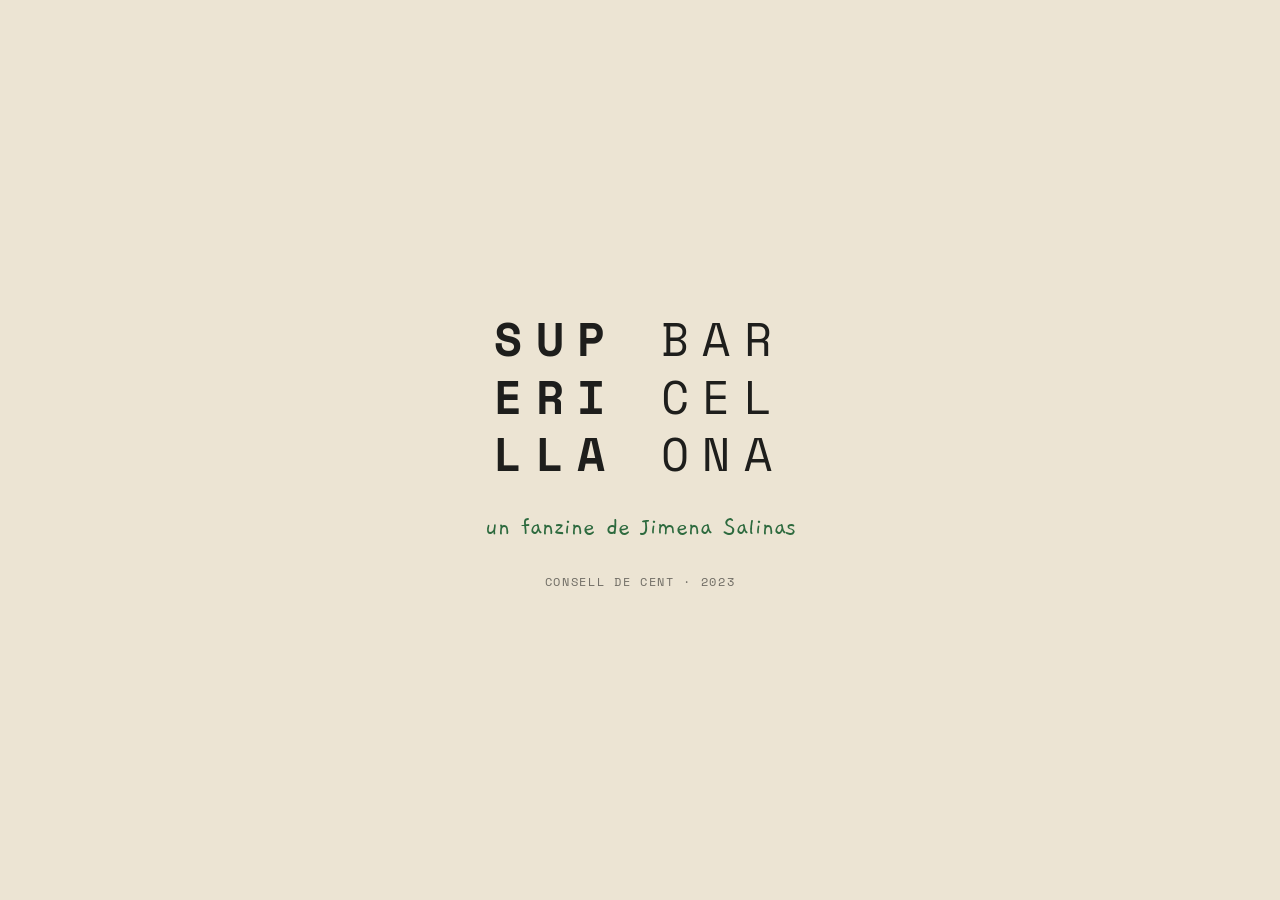
==== reel/index.html @ 5005c059 "Reel vertical para TikTok e Instagram y script para grabarlo Co-Authored-By: Claude Opus 5.5 <norepl" ====
<!doctype html>
<html lang="es">
<head>
<meta charset="utf-8">
<meta name="viewport" content="width=device-width, initial-scale=1">
<title>Superilla Barcelona</title>
<meta name="description" content="Fanzine ilustrado de Jimena Salinas sobre Consell de Cent y la Superilla de Barcelona (2023).">
<link rel="preconnect" href="https://fonts.googleapis.com">
<link rel="preconnect" href="https://fonts.gstatic.com" crossorigin>
<link href="fonts/local.css" rel="stylesheet">
<style>
  :root {
    --paper: #ece4d3;
    --paper-deep: #e0d6c0;
    --ink: #1e1e1c;
    --green: #97bb80;
    --green-deep: #2d6a3e;
    --hand: "Gaegu", "Segoe Print", "Bradley Hand", cursive;
    --mono: "Space Mono", ui-monospace, Menlo, monospace;
    --gutter: 16px;
  }
  @media (prefers-color-scheme: dark) {
    :root:not([data-theme="light"]) {
      --paper: #22251f;
      --paper-deep: #1a1c17;
      --ink: #ece4d3;
      --green: #97bb80;
      --green-deep: #a9cf92;
    }
  }
  * { box-sizing: border-box; }
  html, body { margin: 0; height: 100%; }
  body {
    background: var(--paper);
    color: var(--ink);
    font-family: var(--hand);
    display: flex;
    flex-direction: column;
    min-height: 100svh;
    overflow-x: hidden;
  }
  header, footer {
    padding: 18px var(--gutter);
    display: flex;
    justify-content: space-between;
    align-items: baseline;
    gap: 12px;
    flex-wrap: wrap;
  }
  .title {
    margin: 0;
    display: grid;
    grid-template-columns: auto auto;
    column-gap: 1.1em;
    font-family: var(--mono);
    font-weight: 400;
    letter-spacing: .38em;
    font-size: 13px;
    line-height: 1.45;
  }
  .title span:nth-child(odd) { font-weight: 700; }
  .by {
    display: grid;
    justify-items: end;
    gap: 2px;
    font-size: 20px;
    line-height: 1.2;
    color: var(--green-deep);
  }
  .by small {
    font-family: var(--mono);
    font-size: 11px;
    letter-spacing: .14em;
    text-transform: uppercase;
    color: var(--ink);
    opacity: .55;
  }

  main {
    flex: 1;
    display: flex;
    align-items: center;
    justify-content: center;
    padding: 0 var(--gutter);
  }

  /* El acordeón: paneles articulados en 3D, plegados en zigzag */
  .stage {
    position: relative;
    width: 100%;
    perspective: 9000px;
    perspective-origin: 50% 50%;
  }
  .stage { overflow: hidden; padding-block: 24px; }
  .accordion {
    position: relative;
    height: var(--stage-h, 70vh);
    transform-style: preserve-3d;
  }
  .panel {
    position: absolute;
    left: 0; top: 0;
    margin: 0; padding: 0; border: 0;
    overflow: hidden;
    cursor: pointer;
    background: var(--paper-deep);
    transform-origin: 0 50%;
    will-change: transform;
    -webkit-tap-highlight-color: transparent;
  }
  .panel img {
    display: block;
    height: 100%;
    width: 100%;
    object-fit: cover;
    user-select: none;
    -webkit-user-drag: none;
  }
  .shade {
    position: absolute;
    inset: 0;
    pointer-events: none;
    background: #000;
    opacity: 0;
  }
  .panel::after {
    /* el doblez: línea de luz y sombra junto a la bisagra */
    content: "";
    position: absolute;
    inset: 0;
    pointer-events: none;
    background: linear-gradient(90deg, rgba(0,0,0,.16), rgba(0,0,0,0) 4%, rgba(0,0,0,0) 96%, rgba(0,0,0,.06));
  }
  .flipcard {
    position: absolute;
    left: 0; top: 0;
    transform-style: preserve-3d;
    transform-origin: 50% 50%;
    pointer-events: none;
  }
  .flipcard .face {
    position: absolute;
    inset: 0;
    width: 100%; height: 100%;
    object-fit: cover;
    backface-visibility: hidden;
    -webkit-backface-visibility: hidden;
    box-shadow: 0 10px 24px -14px rgba(0,0,0,.35);
  }
  .flipcard .back { transform: rotateY(180deg); }
  .floor {
    position: absolute;
    left: 0;
    height: 18px;
    /* sombra de contacto suave, apenas debajo del papel */
    background: radial-gradient(closest-side, rgba(0,0,0,.16), rgba(0,0,0,0));
    filter: blur(4px);
    pointer-events: none;
  }
  .panel img { transition: filter .25s; }
  .panel:not([aria-current="true"]):hover img { filter: brightness(1.07); }
  .panel:focus-visible { outline: 3px solid var(--green-deep); outline-offset: -3px; }

  /* controles */
  .controls {
    display: flex;
    align-items: center;
    gap: 14px;
  }
  .arrow {
    display: grid;
    place-items: center;
    padding: 0;
    background: none;
    color: var(--green-deep);
    border: 2px solid var(--green-deep);
    border-radius: 999px;
    width: 44px; height: 44px;
    cursor: pointer;
    transition: background .2s, color .2s, opacity .2s;
  }
  .arrow svg { width: 20px; height: 20px; }
  .arrow:hover:not(:disabled) { background: var(--green-deep); color: var(--paper); }
  .arrow:disabled { opacity: .3; cursor: default; }
  .arrow.turn { background: var(--green-deep); color: var(--paper); }
  .arrow:focus-visible, .dots button:focus-visible { outline: 2px solid var(--green-deep); outline-offset: 3px; }
  .dots { display: flex; gap: 8px; }
  .count { display: none; font-family: var(--mono); font-size: 14px; color: var(--green-deep); min-width: 7ch; text-align: center; }
  .dots button {
    width: 10px; height: 10px; padding: 0;
    border-radius: 50%;
    border: 2px solid var(--green-deep);
    background: none;
    cursor: pointer;
    transition: background .3s, transform .2s;
  }
  .dots button:hover { transform: scale(1.25); }
  .dots button.on { background: var(--green-deep); }
  .dots button.back-start { margin-left: 10px; }   /* separa frente y dorso */
  .hint { font-size: 20px; opacity: .7; }

  footer { justify-content: space-between; align-items: center; padding-bottom: 24px; }

  @media (max-width: 600px) {
    header { padding-top: 14px; }
    .by { justify-items: start; font-size: 17px; }
    .hint { display: none; }
    .dots { display: none; }
    .count { display: block; }
    footer { justify-content: center; }
  }
  /* --- reel 9:16 --- */
  header { padding-top: 60px; }
  footer { visibility: hidden; height: 110px; padding: 0; }
  .by { font-size: 19px; }
  .overlay {
    position: fixed; inset: 0; z-index: 10;
    display: grid; place-content: center; justify-items: center; gap: 28px;
    background: var(--paper); text-align: center; padding: 0 32px;
  }
  .overlay .big {
    display: grid; grid-template-columns: auto auto; column-gap: .9em;
    font-family: var(--mono); font-size: 46px; letter-spacing: .3em; line-height: 1.25;
  }
  .overlay .big span:nth-child(odd) { font-weight: 700; }
  .overlay p { margin: 0; font-size: 26px; line-height: 1.3; color: var(--green-deep); }
  .overlay small { font-family: var(--mono); font-size: 12px; letter-spacing: .14em; text-transform: uppercase; opacity: .6; }
  .overlay .url { white-space: nowrap; font-family: var(--mono); font-size: 13px; letter-spacing: .02em; color: var(--ink); opacity: .85; }
</style>
</head>
<body>

<header>
  <h1 class="title" aria-label="Superilla Barcelona"><span aria-hidden="true">SUP</span><span aria-hidden="true">BAR</span><span aria-hidden="true">ERI</span><span aria-hidden="true">CEL</span><span aria-hidden="true">LLA</span><span aria-hidden="true">ONA</span></h1>
  <p class="by" style="margin:0">Textos e ilustraciones por Jimena Salinas<small>Consell de Cent · Tarragona y Urgell · 2023</small></p>
</header>

<main>
  <div class="stage"><div class="accordion" id="acc" role="list" aria-label="Fanzine Superilla Barcelona"></div></div>
</main>

<footer>
  <div class="controls">
    <button class="arrow" id="prev" aria-label="Página anterior"><svg viewBox="0 0 24 24" aria-hidden="true"><path d="M19 12H5M11 6l-6 6 6 6" stroke="currentColor" stroke-width="2" fill="none" stroke-linecap="round" stroke-linejoin="round"/></svg></button>
    <div class="dots" id="dots"></div>
    <div class="count" id="count" aria-live="polite"></div>
    <button class="arrow" id="next" aria-label="Página siguiente"><svg viewBox="0 0 24 24" aria-hidden="true"><path d="M5 12h14M13 6l6 6-6 6" stroke="currentColor" stroke-width="2" fill="none" stroke-linecap="round" stroke-linejoin="round"/></svg></button>
  </div>
  <div class="hint">usa las flechas o toca la hoja · en la página 8 la tira se da vuelta</div>
</footer>

<script>
  const pages = [
    { src: "../img/p1.jpg", alt: "Portada: dos niñas corriendo dentro de un círculo de luz sobre fondo verde. Título: Superilla Barcelona." },
    { src: "../img/p2.jpg", alt: "Una paloma caminando. Textos e ilustraciones por Jimena Salinas. Las imágenes y conversaciones corresponden a la altura de Tarragona y Urgell de Carrer Consell de Cent (2023).", spread: "a" },
    { src: "../img/p3.jpg", alt: "Una persona haciendo una voltereta lateral sobre fondo crema.", spread: "a" },
    { src: "../img/p4.jpg", alt: "Una planta baja de fachada amarilla con puertas verdes, un árbol y bicicletas aparcadas.", spread: "b" },
    { src: "../img/p5.jpg", alt: "Un hombre en bicicleta. Texto: «Migré a Barcelona en setiembre 2022. Nuestro primer (y hasta ahora único) piso quedaba en Consell de Cent, en una planta baja. Antes era una lavandería y luego un bar. La dueña dice que de niña vivió ahí.»", spread: "b" },
    { src: "../img/p6.jpg", alt: "Una mini excavadora amarilla con un obrero de chaleco verde avanza sobre un montón de tierra, entre vallas y un cono naranja, frente a edificios amarillos. Texto: «En ese entonces, me sentía dividida entre dos realidades. Lima, que se despertaba seis horas después de mí… Y Barcelona que me recibía con obras y ruido.»", spread: "c" },
    { src: "../img/p7.jpg", alt: "Un auto pequeño dibujado a lápiz, cortado por el borde derecho. Texto: «Las remodelaciones comenzaron la semana después de ingresar al piso. La Superilla de Consell de Cent era una visión de una ciudad más verde, inclusiva y peatonal. Sabíamos que tardaría hasta ver el resultado final.»", spread: "c" },
    { src: "../img/p8.jpg", alt: "Una plaza con árboles frondosos, bancos de madera y papeleras. Una pareja camina de espaldas, una mujer mayor con un carrito y un hombre descansan en los bancos." },
    { src: "../img/p9.jpg", alt: "Una niña camina en equilibrio sobre troncos cortados. Texto: «Cuando conocí sobre el proyecto de la Superilla sentí que era cómo la naturaleza intentaba resistirse al concreto de la ciudad. Su aspecto rústico, los árboles sinuosos, algunos pequeños, otros más grandes, la mobiliaria de madera.»" },
    { src: "../img/p10.jpg", alt: "Macetas pequeñas con plantas y un árbol joven atado a tutores. Texto: «Los árboles los trajeron en diminutas macetas. “Vi cómo venían a robárselas antes de haberlas instalado”, me dijo una señora con quien pude conversar.»", spread: "e" },
    { src: "../img/p11.jpg", alt: "Unos pies con pantalón verde y zapatos marrones caminan sobre losetas hexagonales con la flor de Barcelona. Texto: «También las locetas dieron mucho de qué hablar. “Yo tengo una loceta antigua en mi sala. Me la llevé durante la remodelación. Es como un trofeo.”»", spread: "e" },
    { src: "../img/p12.jpg", alt: "Recorte de periódico dibujado. Quejas vecinales: «Clamor de vecinos y tiendas de Consell de Cent por la sentencia contra la Superilla: “No más obras”». Un hombre sentado en un banco y dos personas con un perro caminan por la calle arbolada.", spread: "f" },
    { src: "../img/p13.jpg", alt: "Un hombre lee un periódico. Texto: «Hace poco salió una noticia que quieren derribar el proyecto de la Superilla. En un par de años, tras ruido, obras y presupuesto, algunos quieren que vuelva a ser la avenida con vehículos que era.»", spread: "f" },
    { src: "../img/p14.jpg", alt: "Dos personas sentadas en bancos de madera entre árboles jóvenes. Texto: «Camino un rato por Consell de Cent y veo…»", spread: "g" },
    { src: "../img/p15.jpg", alt: "Un galgo con arnés y dos palomas sobre un suelo de adoquines. Texto: «Somos naturaleza defendiéndose.»", spread: "g" },
    { src: "../img/p16.jpg", alt: "Contraportada: una paloma en pleno vuelo dentro de un círculo de luz sobre fondo verde." },
  ];
  const RATIO = 1414 / 2000;
  const FOLD_DESKTOP = 0.1, FOLD_MOBILE = 0.2;   // ancho de un panel plegado respecto a uno abierto (cos del ángulo)
  let FOLD = FOLD_DESKTOP, ALPHA = Math.acos(FOLD);
  const DURATION = 650, FLIP = 800;
  const SIDE = 8;                                  // la tira tiene 8 paneles impresos por los dos lados
  const sideOf = i => (i < SIDE ? 0 : 1);
  const reduced = matchMedia("(prefers-reduced-motion: reduce)").matches;

  const acc = document.getElementById("acc");
  const dots = document.getElementById("dots");
  const prev = document.getElementById("prev");
  const next = document.getElementById("next");
  const count = document.getElementById("count");
  const svg = d => `<svg viewBox="0 0 24 24" aria-hidden="true"><path d="${d}" stroke="currentColor" stroke-width="2" fill="none" stroke-linecap="round" stroke-linejoin="round"/></svg>`;
  const ICON_NEXT = svg("M5 12h14M13 6l6 6-6 6");
  const ICON_PREV = svg("M19 12H5M11 6l-6 6 6 6");
  const ICON_TURN = svg("M20 12a8 8 0 1 1-2.3-5.7M20 4v5h-5");        // dar la vuelta
  const ICON_TURN_BACK = svg("M4 12a8 8 0 1 0 2.3-5.7M4 4v5h5");

  // En pantalla ancha cada doble página se abre junta; en móvil, una página a la vez.
  let units = [], unitOf = [], mobile = false, current = 0;
  function buildUnits() {
    units = [];
    pages.forEach((p, i) => {
      const last = units[units.length - 1];
      if (!mobile && p.spread && last && last.spread === p.spread) last.idx.push(i);
      else units.push({ spread: p.spread, idx: [i] });
    });
    unitOf = pages.map((_, i) => units.findIndex(u => u.idx.includes(i)));
    dots.innerHTML = "";
    units.forEach((u, i) => {
      const d = document.createElement("button");
      const ix = u.idx.map(n => n + 1);
      d.setAttribute("aria-label", `Ir a ${ix.length > 1 ? "páginas " + ix.join(" y ") : "página " + ix[0]}`);
      if (i > 0 && sideOf(u.idx[0]) !== sideOf(units[i - 1].idx[0])) d.className = "back-start";
      d.addEventListener("click", () => go(i));
      dots.appendChild(d);
    });
  }

  const panels = pages.map((p, i) => {
    const el = document.createElement("button");
    el.className = "panel";
    el.setAttribute("role", "listitem");
    el.setAttribute("aria-label", `Página ${i + 1} de ${pages.length}`);
    el.innerHTML = `<img src="${p.src}" alt="${p.alt}" draggable="false" decoding="async"><span class="shade"></span>`;
    el.addEventListener("click", () => {
      const open = units[current].idx;
      if (!open.includes(i)) return go(unitOf[i]);
      // hoja abierta: la página izquierda de una doble retrocede, el resto avanza
      step(open.length > 1 && i === open[0] ? -1 : 1);
    });
    acc.appendChild(el);
    return { el, shade: el.lastElementChild, a: ALPHA, from: ALPHA, to: ALPHA };
  });
  // Al cambiar de cara, la tira se cierra sobre el panel 8/9 y ese panel se da vuelta.
  const card = document.createElement("div");
  card.className = "flipcard";
  card.hidden = true;
  card.innerHTML = `<img class="face" alt="" draggable="false"><img class="face back" alt="" draggable="false">`;
  acc.appendChild(card);
  const floor = document.createElement("div");
  floor.className = "floor";
  acc.appendChild(floor);

  let side = 0, anchor = [0];                      // cara visible y páginas que se centran
  let pw = 300, pwTo = 300, boxH = 400, avail = 600;
  const ease = t => (t < .5 ? 4 * t * t * t : 1 - Math.pow(-2 * t + 2, 3) / 2);
  const onSide = s => panels.slice(s * SIDE, s * SIDE + SIDE);

  function showSide(s) {
    side = s;
    panels.forEach((p, i) => { p.el.hidden = sideOf(i) !== s; });
  }

  // Posiciona los paneles de la cara visible: giro alrededor de la bisagra izquierda, zigzag alternado.
  function layout() {
    const list = onSide(side), base = side * SIDE;
    let x = 0, z = 0, zOpen = 0;
    const pos = list.map((p, k) => {
      const phi = (k % 2 === 0 ? 1 : -1) * p.a;
      const r = { x, z, phi };
      if (base + k === anchor[0]) zOpen = z;
      x += pw * Math.cos(phi);
      z -= pw * Math.sin(phi);
      return r;
    });
    const total = x;
    const a0 = Math.max(0, anchor[0] - base);
    // la hoja abierta siempre al centro: al avanzar, la tira se desliza hacia la izquierda
    const x0 = avail / 2 - (pos[a0].x + (pw * anchor.length) / 2);
    // la hoja siempre centrada en una caja de alto fijo: los controles no se mueven
    const ph = pw / RATIO, top = (boxH - ph) / 2;
    return { list, pos, total, x0, zOpen, ph, top };
  }
  function draw() {
    const { list, pos, total, x0, zOpen, ph, top } = layout();
    list.forEach((p, k) => {
      const r = pos[k];
      p.el.style.width = pw + "px";
      p.el.style.height = ph + "px";
      p.el.style.top = top + "px";
      p.el.style.transform = `translate3d(${(x0 + r.x).toFixed(2)}px,0,${(r.z - zOpen).toFixed(2)}px) rotateY(${(r.phi * 180 / Math.PI).toFixed(3)}deg)`;
      // las caras inclinadas hacia un lado reciben menos luz
      p.shade.style.opacity = ((r.phi > 0 ? .18 : .05) * (p.a / ALPHA)).toFixed(3);
    });
    floor.style.transform = `translateX(${x0 + total * .08}px)`;
    floor.style.width = total * .84 + "px";
    floor.style.top = top + ph - 4 + "px";
  }

  // Interpola de 0 a 1; si el navegador pausa la animación, igual llega al final.
  let tweenId = 0, raf = 0;
  function tween(dur, step) {
    const my = ++tweenId;
    cancelAnimationFrame(raf);
    if (reduced || document.hidden) { step(1); return Promise.resolve(); }
    return new Promise(resolve => {
      const t0 = performance.now();
      let done = false;
      const end = () => {
        if (done) return;
        done = true;
        if (my === tweenId) { cancelAnimationFrame(raf); raf = 0; step(1); }
        resolve();
      };
      const f = () => {
        if (my !== tweenId) return end();
        const t = Math.max(0, Math.min(1, (performance.now() - t0) / dur));
        step(ease(t));
        if (t < 1) raf = requestAnimationFrame(f); else end();
      };
      raf = requestAnimationFrame(f);
      setTimeout(end, dur + 250);
    });
  }

  // Pliega o despliega la cara visible hacia un estado y un tamaño de hoja.
  function fold(openIdx, size, dur) {
    const list = onSide(side), base = side * SIDE;
    list.forEach((p, k) => { p.from = p.a; p.to = openIdx.includes(base + k) ? 0 : ALPHA; });
    const pwFrom = pw;
    return tween(dur, e => {
      list.forEach(p => { p.a = p.from + (p.to - p.from) * e; });
      pw = pwFrom + (size - pwFrom) * e;
      draw();
    });
  }

  function updateUI() {
    const open = units[current].idx;
    panels.forEach((p, i) => p.el.setAttribute("aria-current", open.includes(i) ? "true" : "false"));
    [...dots.children].forEach((d, i) => {
      d.classList.toggle("on", i === current);
      d.setAttribute("aria-current", i === current ? "true" : "false");
    });
    const ix = open.map(n => n + 1);
    count.textContent = `${ix.length > 1 ? ix[0] + "–" + ix[1] : ix[0]} / ${pages.length}`;
    prev.disabled = current === 0;
    next.disabled = current === units.length - 1;
    const turns = current + 1 < units.length && sideOf(units[current + 1].idx[0]) !== sideOf(open[0]);
    next.setAttribute("aria-label", turns ? "Dar la vuelta a la tira" : "Página siguiente");
    next.innerHTML = turns ? ICON_TURN : ICON_NEXT;
    next.classList.toggle("turn", turns);
    const back = current > 0 && sideOf(units[current - 1].idx[0]) !== sideOf(open[0]);
    prev.setAttribute("aria-label", back ? "Volver a dar la vuelta" : "Página anterior");
    prev.innerHTML = back ? ICON_TURN_BACK : ICON_PREV;
    try { history.replaceState(null, "", "#" + (open[0] + 1)); } catch (e) { /* file:// no lo permite */ }
  }

  let nav = 0, flipping = false, queued = null;
  async function go(i) {
    if (flipping) { queued = i; return; }          // mientras se da vuelta, el clic se guarda para después
    const target = Math.max(0, Math.min(units.length - 1, i));
    const from = units[current].idx;
    current = target;
    const my = ++nav;
    updateUI();
    measure();
    const open = units[target].idx;
    if (sideOf(open[0]) === side) {
      anchor = open;
      await fold(open, pwTo, DURATION);
      return;
    }
    // Cambio de cara: la tira se cierra sobre el panel del borde (8 en el frente, 9 en el dorso),
    // ese panel se da vuelta y la otra cara se despliega desde él.
    flipping = true;
    const to = sideOf(open[0]);
    const edgeFrom = side === 0 ? SIDE - 1 : SIDE, edgeTo = to === 0 ? SIDE - 1 : SIDE;
    const single = sizeFor(1);
    anchor = [edgeFrom];
    await fold([edgeFrom], single, 420);
    const others = l => onSide(l).filter(p => p !== panels[edgeFrom] && p !== panels[edgeTo]);
    await tween(160, e => others(side).forEach(p => { p.el.style.opacity = 1 - e; }));
    // dónde queda el panel antes y después de dar la vuelta
    const at = (s0, edge) => {
      const keep = side;
      side = s0; anchor = [edge];
      onSide(s0).forEach((p, k) => { p.a = s0 * SIDE + k === edge ? 0 : ALPHA; });
      const L = layout();
      side = keep;
      return { x: L.x0 + L.pos[edge - s0 * SIDE].x, top: L.top };
    };
    const A = at(side, edgeFrom), B = at(to, edgeTo);
    const dir = to > side ? 1 : -1;
    const [fA, fB] = card.children;
    fA.src = pages[edgeFrom].src;
    fB.src = pages[edgeTo].src;
    Object.assign(card.style, { width: pw + "px", height: pw / RATIO + "px", top: A.top + "px" });
    card.hidden = false;
    panels[edgeFrom].el.style.opacity = 0;
    await tween(FLIP, e => {
      card.style.transform = `translate3d(${(A.x + (B.x - A.x) * e).toFixed(2)}px,0,${(Math.sin(Math.PI * e) * pw * .25).toFixed(1)}px) rotateY(${(-180 * dir * e).toFixed(2)}deg)`;
    });
    panels[edgeFrom].el.style.opacity = "";
    showSide(to);
    anchor = [edgeTo];
    onSide(to).forEach((p, k) => { p.a = to * SIDE + k === edgeTo ? 0 : ALPHA; });
    others(to).forEach(p => { p.el.style.opacity = 0; });
    draw();
    card.hidden = true;
    await tween(160, e => others(to).forEach(p => { p.el.style.opacity = e; }));
    others(to).forEach(p => { p.el.style.opacity = ""; });
    flipping = false;
    anchor = open;
    if (queued !== null) { const q = queued; queued = null; return go(q); }
    if (my !== nav) return;
    await fold(open, pwTo, DURATION);
  }
  function step(dir) { go((flipping && queued !== null ? queued : current) + dir); }

  function measure() {
    const vw = document.documentElement.clientWidth;
    if (vw < 120 || window.innerHeight < 160) return false;   // el visor aún no le dio tamaño a la página
    const wasMobile = mobile;
    avail = vw - 32;
    mobile = avail < 640;
    if (mobile !== wasMobile || !units.length) {
      const page = units.length ? units[current].idx[0] : 0;
      FOLD = mobile ? FOLD_MOBILE : FOLD_DESKTOP;
      ALPHA = Math.acos(FOLD);
      buildUnits();
      current = unitOf[page];
      anchor = units[current].idx;
      panels.forEach(p => { p.a = ALPHA; });
      onSide(side).forEach((p, k) => { if (anchor.includes(side * SIDE + k)) p.a = 0; });
      updateUI();
    }
    // alto disponible entre el encabezado y los controles
    const chrome = document.querySelector("header").offsetHeight + document.querySelector("footer").offsetHeight + 56;
    boxH = Math.max(260, window.innerHeight - chrome);
    pwTo = sizeFor(units[current].idx.length);
    acc.style.setProperty("--stage-h", boxH + "px");
    return true;
  }
  function sizeFor(open) {
    const closed = SIDE - open;
    // los paneles más cercanos crecen un poco con la perspectiva: se deja margen
    const hPage = boxH * 0.94;
    return mobile
      ? Math.min(hPage * RATIO, avail * 0.92)
      : Math.min(hPage * RATIO, (avail * 0.94) / (open + 2 * closed * FOLD));   // cabe aunque todo lo plegado quede de un lado
  }

  prev.addEventListener("click", () => step(-1));
  next.addEventListener("click", () => step(1));
  addEventListener("keydown", e => {
    if (e.key === "ArrowRight") step(1);
    if (e.key === "ArrowLeft") step(-1);
  });
  addEventListener("resize", () => {
    if (!units.length || flipping || !measure()) return;
    tweenId++; cancelAnimationFrame(raf);
    const open = units[current].idx;
    anchor = open;
    onSide(side).forEach((p, k) => { p.a = open.includes(side * SIDE + k) ? 0 : ALPHA; });
    pw = pwTo;
    draw();
  });

  // swipe en móvil
  let tx = null;
  acc.addEventListener("touchstart", e => { tx = e.touches[0].clientX; }, { passive: true });
  acc.addEventListener("touchend", e => {
    if (tx === null) return;
    const dx = e.changedTouches[0].clientX - tx;
    if (Math.abs(dx) > 50) step(dx < 0 ? 1 : -1);
    tx = null;
  });

  const start = parseInt(location.hash.slice(1), 10);
  mobile = null;
  function boot() {
    // espera a que el visor le dé tamaño a la página
    if (!measure()) { setTimeout(boot, 100); return; }
    if (start >= 1 && start <= pages.length) current = unitOf[start - 1];
    showSide(sideOf(units[current].idx[0]));
    measure();
    updateUI();
    // apertura: la tira empieza plegada y se despliega una vez
    anchor = units[current].idx;
    panels.forEach(p => { p.a = ALPHA; });
    pw = pwTo;
    draw();
    window.__ready = true;
  }
  boot();
</script>
<div class="overlay" id="intro">
  <div class="big" aria-hidden="true"><span>SUP</span><span>BAR</span><span>ERI</span><span>CEL</span><span>LLA</span><span>ONA</span></div>
  <p>un fanzine de Jimena Salinas</p>
  <small>Consell de Cent · 2023</small>
</div>
<div class="overlay" id="outro" style="opacity:0">
  <div class="big" aria-hidden="true"><span>SUP</span><span>BAR</span><span>ERI</span><span>CEL</span><span>LLA</span><span>ONA</span></div>
  <p>Textos e ilustraciones<br>por Jimena Salinas</p>
  <span class="url">jimenasalinasg.github.io/superilla-barcelona</span>
</div>
<script>
  // Guion del reel: cuánto se queda cada página (ms). Las páginas con más texto, más tiempo.
  const DWELL = [2600, 3200, 2200, 2200, 3600, 3600, 3400, 2400, 5600, 3200, 3400, 3200, 3400, 2600, 2800, 2400];
  const fade = (el, from, to, dur) => tween(dur, e => { el.style.opacity = from + (to - from) * e; });
  window.__runReel = async () => {
    const wait = ms => new Promise(r => setTimeout(r, ms));
    const intro = document.getElementById("intro"), outro = document.getElementById("outro");
    await wait(1700);
    await fade(intro, 1, 0, 500);
    intro.remove();
    await fold(units[current].idx, pwTo, 900);
    for (let p = 0; p < pages.length; p++) {
      await wait(DWELL[p] - (p === 0 ? 900 : 0));
      if (p < pages.length - 1) go(unitOf[p + 1]);
    }
    await fold([], pw, 700);
    await wait(200);
    await fade(outro, 0, 1, 600);
    await wait(2800);
    window.__done = true;
  };
</script>
</body>
</html>
---- reel/fonts/local.css ----
/* latin */
@font-face {
  font-family: 'Gaegu';
  font-style: normal;
  font-weight: 400;
  font-display: swap;
  src: url(TuGfUVB6Up9NU5ZMq9k.woff2) format('woff2');
  unicode-range: U+0000-00FF, U+0131, U+0152-0153, U+02BB-02BC, U+02C6, U+02DA, U+02DC, U+0304, U+0308, U+0329, U+2000-206F, U+20AC, U+2122, U+2191, U+2193, U+2212, U+2215, U+FEFF, U+FFFD;
}
/* latin */
@font-face {
  font-family: 'Gaegu';
  font-style: normal;
  font-weight: 700;
  font-display: swap;
  src: url(TuGSUVB6Up9NU573jsw86MY.woff2) format('woff2');
  unicode-range: U+0000-00FF, U+0131, U+0152-0153, U+02BB-02BC, U+02C6, U+02DA, U+02DC, U+0304, U+0308, U+0329, U+2000-206F, U+20AC, U+2122, U+2191, U+2193, U+2212, U+2215, U+FEFF, U+FFFD;
}
/* latin-ext */
@font-face {
  font-family: 'Space Mono';
  font-style: normal;
  font-weight: 400;
  font-display: swap;
  src: url(i7dPIFZifjKcF5UAWdDRYE98RWq7.woff2) format('woff2');
  unicode-range: U+0100-02BA, U+02BD-02C5, U+02C7-02CC, U+02CE-02D7, U+02DD-02FF, U+0304, U+0308, U+0329, U+1D00-1DBF, U+1E00-1E9F, U+1EF2-1EFF, U+2020, U+20A0-20AB, U+20AD-20C0, U+2113, U+2C60-2C7F, U+A720-A7FF;
}
/* latin */
@font-face {
  font-family: 'Space Mono';
  font-style: normal;
  font-weight: 400;
  font-display: swap;
  src: url(i7dPIFZifjKcF5UAWdDRYEF8RQ.woff2) format('woff2');
  unicode-range: U+0000-00FF, U+0131, U+0152-0153, U+02BB-02BC, U+02C6, U+02DA, U+02DC, U+0304, U+0308, U+0329, U+2000-206F, U+20AC, U+2122, U+2191, U+2193, U+2212, U+2215, U+FEFF, U+FFFD;
}
/* latin-ext */
@font-face {
  font-family: 'Space Mono';
  font-style: normal;
  font-weight: 700;
  font-display: swap;
  src: url(i7dMIFZifjKcF5UAWdDRaPpZUFuaHjyV.woff2) format('woff2');
  unicode-range: U+0100-02BA, U+02BD-02C5, U+02C7-02CC, U+02CE-02D7, U+02DD-02FF, U+0304, U+0308, U+0329, U+1D00-1DBF, U+1E00-1E9F, U+1EF2-1EFF, U+2020, U+20A0-20AB, U+20AD-20C0, U+2113, U+2C60-2C7F, U+A720-A7FF;
}
/* latin */
@font-face {
  font-family: 'Space Mono';
  font-style: normal;
  font-weight: 700;
  font-display: swap;
  src: url(i7dMIFZifjKcF5UAWdDRaPpZUFWaHg.woff2) format('woff2');
  unicode-range: U+0000-00FF, U+0131, U+0152-0153, U+02BB-02BC, U+02C6, U+02DA, U+02DC, U+0304, U+0308, U+0329, U+2000-206F, U+20AC, U+2122, U+2191, U+2193, U+2212, U+2215, U+FEFF, U+FFFD;
}
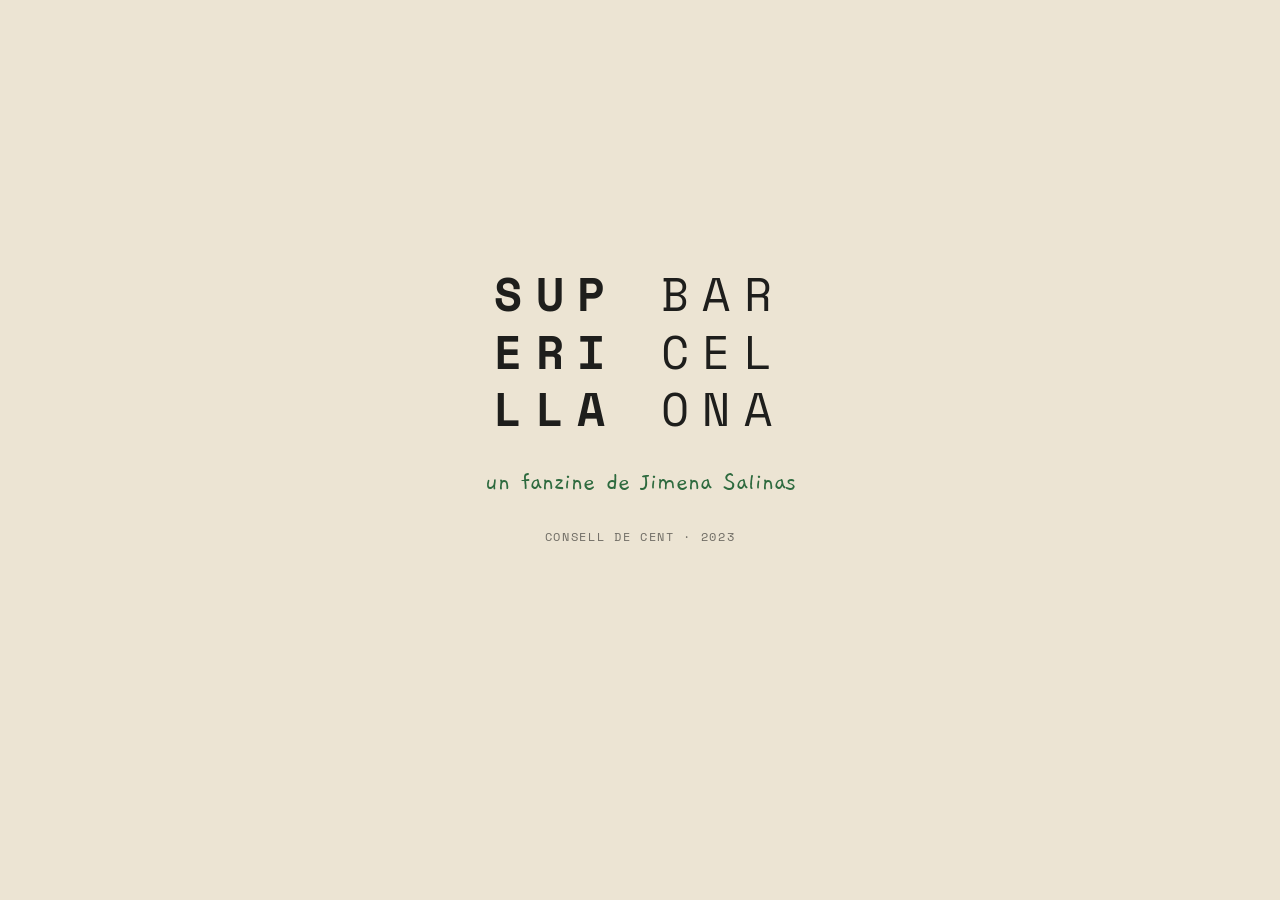
==== commit a0af0952: "Reel: márgenes de zona segura para TikTok e Instagram Co-Authored-By: Claude Sonnet 5.5 <noreply@ant" ====
--- a/reel/index.html
+++ b/reel/index.html
@@ -210,13 +210,15 @@
     footer { justify-content: center; }
   }
   /* --- reel 9:16 --- */
-  header { padding-top: 60px; }
-  footer { visibility: hidden; height: 110px; padding: 0; }
+  /* Zona segura 1080×1920 (1 px de CSS = 2,5 px): arriba y abajo quedan libres para la interfaz de TikTok e Instagram. */
+  header { padding: 112px 32px 4px; flex: none; }
+  footer { visibility: hidden; height: 140px; padding: 0; flex: none; }
+  .by small { display: none; }
   .by { font-size: 19px; }
   .overlay {
     position: fixed; inset: 0; z-index: 10;
     display: grid; place-content: center; justify-items: center; gap: 28px;
-    background: var(--paper); text-align: center; padding: 0 32px;
+    background: var(--paper); text-align: center; padding: 0 56px 90px;
   }
   .overlay .big {
     display: grid; grid-template-columns: auto auto; column-gap: .9em;
@@ -225,7 +227,7 @@
   .overlay .big span:nth-child(odd) { font-weight: 700; }
   .overlay p { margin: 0; font-size: 26px; line-height: 1.3; color: var(--green-deep); }
   .overlay small { font-family: var(--mono); font-size: 12px; letter-spacing: .14em; text-transform: uppercase; opacity: .6; }
-  .overlay .url { white-space: nowrap; font-family: var(--mono); font-size: 13px; letter-spacing: .02em; color: var(--ink); opacity: .85; }
+  .overlay .url { white-space: nowrap; font-family: var(--mono); font-size: 11.5px; letter-spacing: 0; color: var(--ink); opacity: .85; }
 </style>
 </head>
 <body>
@@ -529,7 +531,7 @@
     // los paneles más cercanos crecen un poco con la perspectiva: se deja margen
     const hPage = boxH * 0.94;
     return mobile
-      ? Math.min(hPage * RATIO, avail * 0.92)
+      ? Math.min(hPage * RATIO, avail * 0.8)
       : Math.min(hPage * RATIO, (avail * 0.94) / (open + 2 * closed * FOLD));   // cabe aunque todo lo plegado quede de un lado
   }
 
@@ -588,24 +590,35 @@
   <span class="url">jimenasalinasg.github.io/superilla-barcelona</span>
 </div>
 <script>
-  // Guion del reel: cuánto se queda cada página (ms). Las páginas con más texto, más tiempo.
-  const DWELL = [2600, 3200, 2200, 2200, 3600, 3600, 3400, 2400, 5600, 3200, 3400, 3200, 3400, 2600, 2800, 2400];
+  // Guion del reel. Versión larga: todas las páginas. Versión corta (?corto): ~30 s con los momentos clave.
+  // Cada paso: [página (1-16), ms que se queda]. Las páginas con más texto, más tiempo.
+  const SHORT = new URLSearchParams(location.search).has("corto");
+  const LONG = [[1,2600],[2,3200],[3,2200],[4,2200],[5,3600],[6,3600],[7,3400],[8,2400],[9,5600],[10,3200],[11,3400],[12,3200],[13,3400],[14,2600],[15,2800],[16,2400]];
+  const CUT = [[1,2300],[4,1800],[5,2800],[6,2600],[8,1800],[9,4100],[11,2600],[12,2600],[15,2400],[16,1800]];
+  const STEPS = SHORT ? CUT : LONG;
   const fade = (el, from, to, dur) => tween(dur, e => { el.style.opacity = from + (to - from) * e; });
   window.__runReel = async () => {
     const wait = ms => new Promise(r => setTimeout(r, ms));
     const intro = document.getElementById("intro"), outro = document.getElementById("outro");
-    await wait(1700);
-    await fade(intro, 1, 0, 500);
-    intro.remove();
-    await fold(units[current].idx, pwTo, 900);
-    for (let p = 0; p < pages.length; p++) {
-      await wait(DWELL[p] - (p === 0 ? 900 : 0));
-      if (p < pages.length - 1) go(unitOf[p + 1]);
+    if (SHORT) {
+      // versión corta: arranca en movimiento (el título queda para el cierre)
+      intro.remove();
+      await wait(150);
+    } else {
+      await wait(1700);
+      await fade(intro, 1, 0, 500);
+      intro.remove();
     }
-    await fold([], pw, 700);
+    const unfold = SHORT ? 1100 : 900;
+    await fold(units[current].idx, pwTo, unfold);
+    for (let k = 0; k < STEPS.length; k++) {
+      await wait(STEPS[k][1] - (k === 0 ? unfold : 0));
+      if (k < STEPS.length - 1) go(unitOf[STEPS[k + 1][0] - 1]);
+    }
+    await fold([], pw, SHORT ? 600 : 700);
     await wait(200);
-    await fade(outro, 0, 1, 600);
-    await wait(2800);
+    await fade(outro, 0, 1, SHORT ? 500 : 600);
+    await wait(SHORT ? 2200 : 2800);
     window.__done = true;
   };
 </script>
